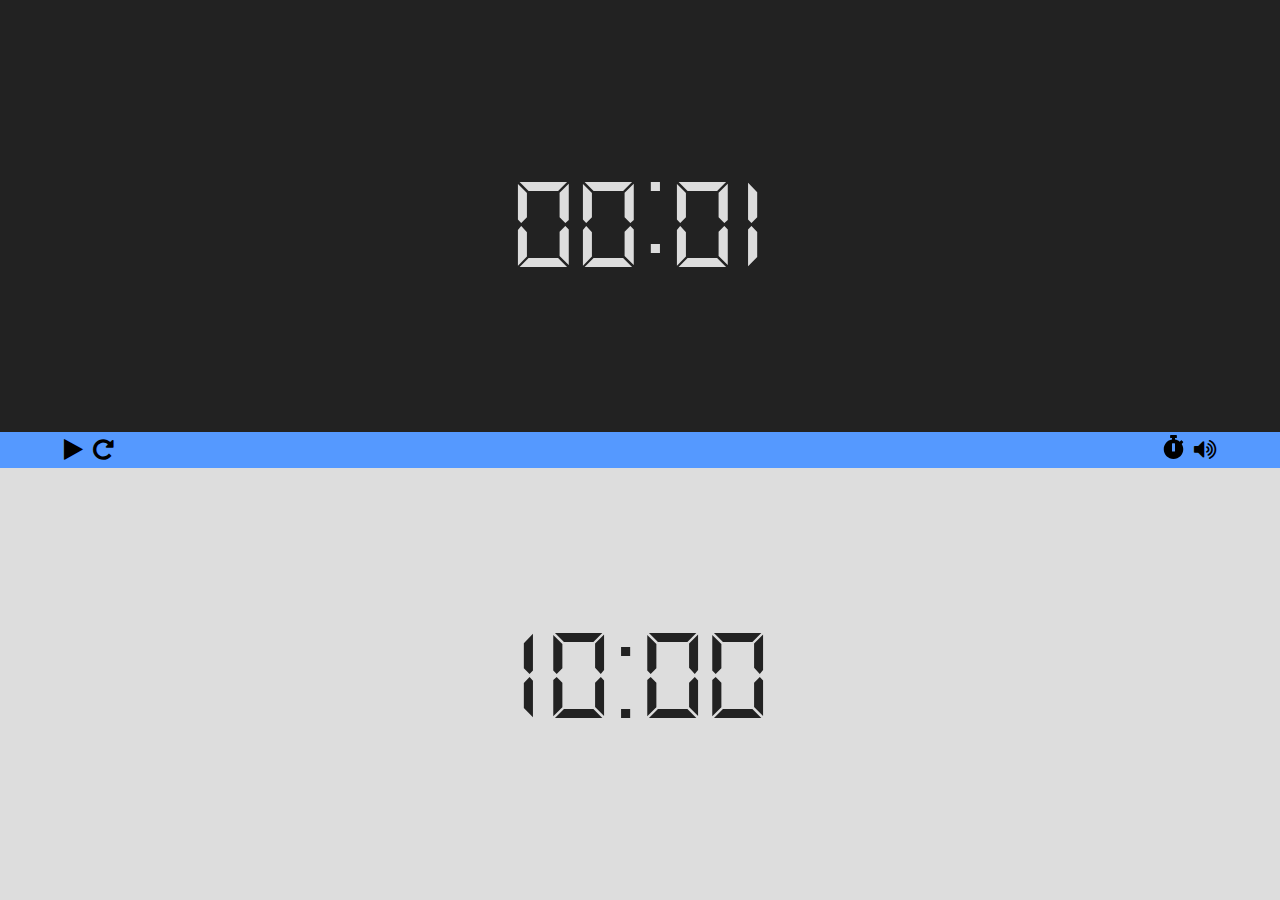
==== index.html @ 541e0b75 "Template & style" ====
<!DOCTYPE html>
<html lang="en">
<head>
    <meta charset="UTF-8">
    <meta http-equiv="X-UA-Compatible" content="IE=edge">
    <meta name="viewport" content="width=device-width, initial-scale=1.0">
    <title>
        Chess Clock
    </title>
    <link rel="stylesheet" href="style.css">
    <link rel="stylesheet" href="https://cdnjs.cloudflare.com/ajax/libs/font-awesome/4.7.0/css/font-awesome.min.css">
    <script src="script.js" defer></script>
</head>
<body>

    <!-- timer template -->
    <div id="timer_black" class="timer black">
        10:00
    </div>
    <div id="timer_white" class="timer white">
        10:00
    </div>

    <!-- options container template -->
    <div class="options">
        <div>
            <button id="play_pause">
                <i class="fa fa-play"></i>
            </button>
            <button id="reset">
                <i class="fa fa-rotate-right"></i>
            </button>
        </div>
        <div>
            <button id="change_time">
                <svg xmlns="http://www.w3.org/2000/svg" height="1em" viewBox="0 0 448 512"><path d="M432 304c0 114.9-93.1 208-208 208S16 418.9 16 304c0-104 76.3-190.2 176-205.5V64h-28c-6.6 0-12-5.4-12-12V12c0-6.6 5.4-12 12-12h120c6.6 0 12 5.4 12 12v40c0 6.6-5.4 12-12 12h-28v34.5c37.5 5.8 71.7 21.6 99.7 44.6l27.5-27.5c4.7-4.7 12.3-4.7 17 0l28.3 28.3c4.7 4.7 4.7 12.3 0 17l-29.4 29.4-.6.6C419.7 223.3 432 262.2 432 304zm-176 36V188.5c0-6.6-5.4-12-12-12h-40c-6.6 0-12 5.4-12 12V340c0 6.6 5.4 12 12 12h40c6.6 0 12-5.4 12-12z"/></svg>
            </button>
            <button id="volume">
                <i class="fa fa-volume-up"></i>
            </button>
        </div>
    </div>
</body>
</html>
---- style.css ----
:root {
    --primary: #59F;
    --white: #DDD;
    --black: #222;
}

@font-face {
    font-family: "DS-DIGI";
    src: url("./DS-DIGI.TTF");
}

* {
    margin: 0;
    padding: 0;
    box-sizing: border-box;
    border: none;
}
button {
    cursor: pointer;
}

/* timer styles */
.timer {
    height: 50dvh;
    width: 100vw;
    display: grid;
    place-items: center;
    font-size: 100pt;
    font-family: "DS-DIGI";
    cursor: pointer;
}
.black {
    background-color: var(--black);
    color: var(--white);
    transform: rotate(180deg);
}
.white {
    background-color: var(--white);
    color: var(--black);
}

/* options container styles */
.options {
    position: fixed;
    top: 50%;
    display: flex;
    justify-content: space-between;
    align-items: center;
    width: 100%;
    height: clamp(24px, 5vh, 36px);
    padding: 10px 5%;
    transform: translateY(-50%);
    background-color: var(--primary);
    color: black;
}

.options > div {
    display: flex;
    column-gap: 10px;
}

.options button {
    background-color: transparent;
    font-size: 18pt;
}
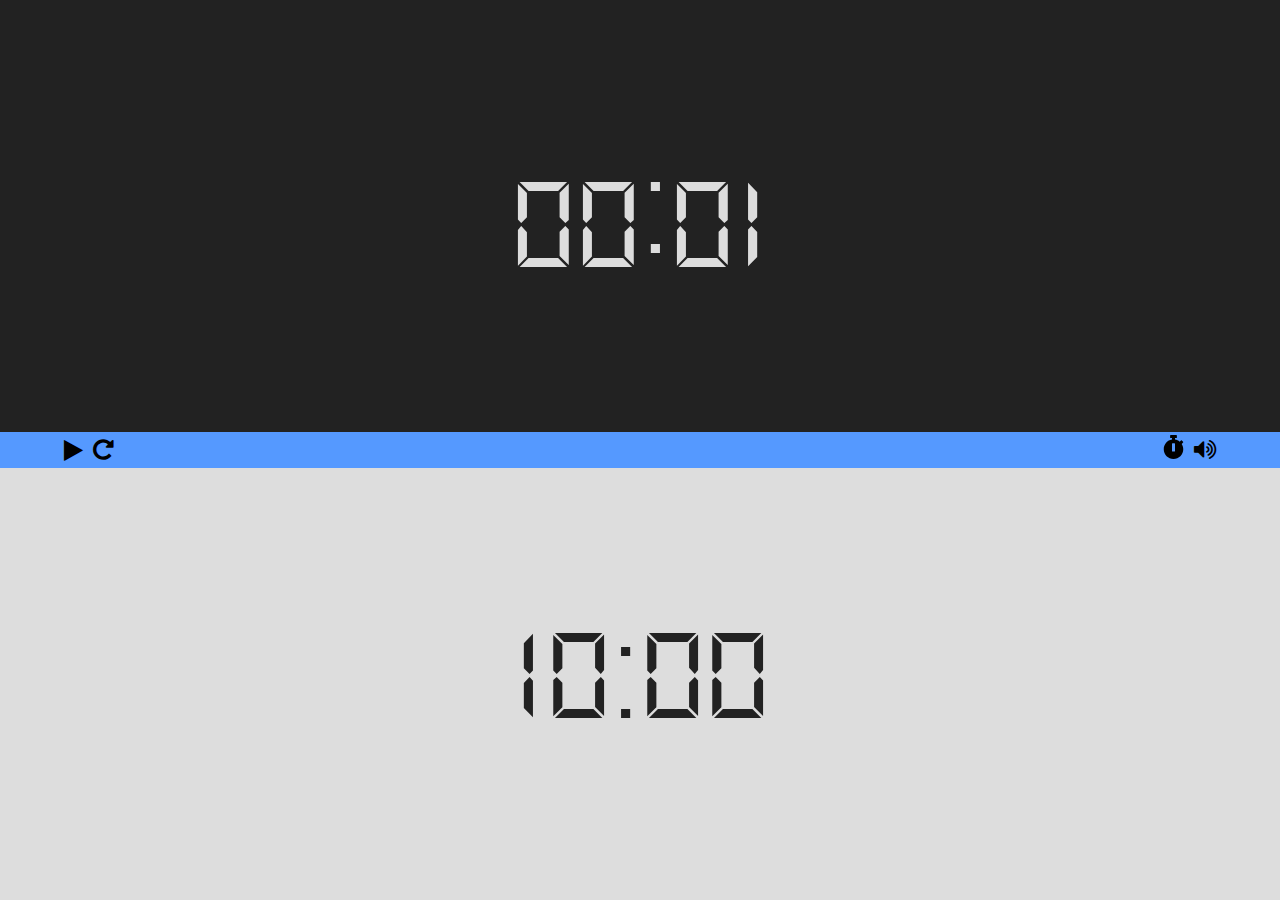
==== commit 59ef6a09: "Play & pause timer" ====
--- a/index.html
+++ b/index.html
@@ -24,8 +24,7 @@
     <!-- options container template -->
     <div class="options">
         <div>
-            <button id="play_pause">
-                <i class="fa fa-play"></i>
+            <button id="play_pause" class="fa fa-play">
             </button>
             <button id="reset">
                 <i class="fa fa-rotate-right"></i>
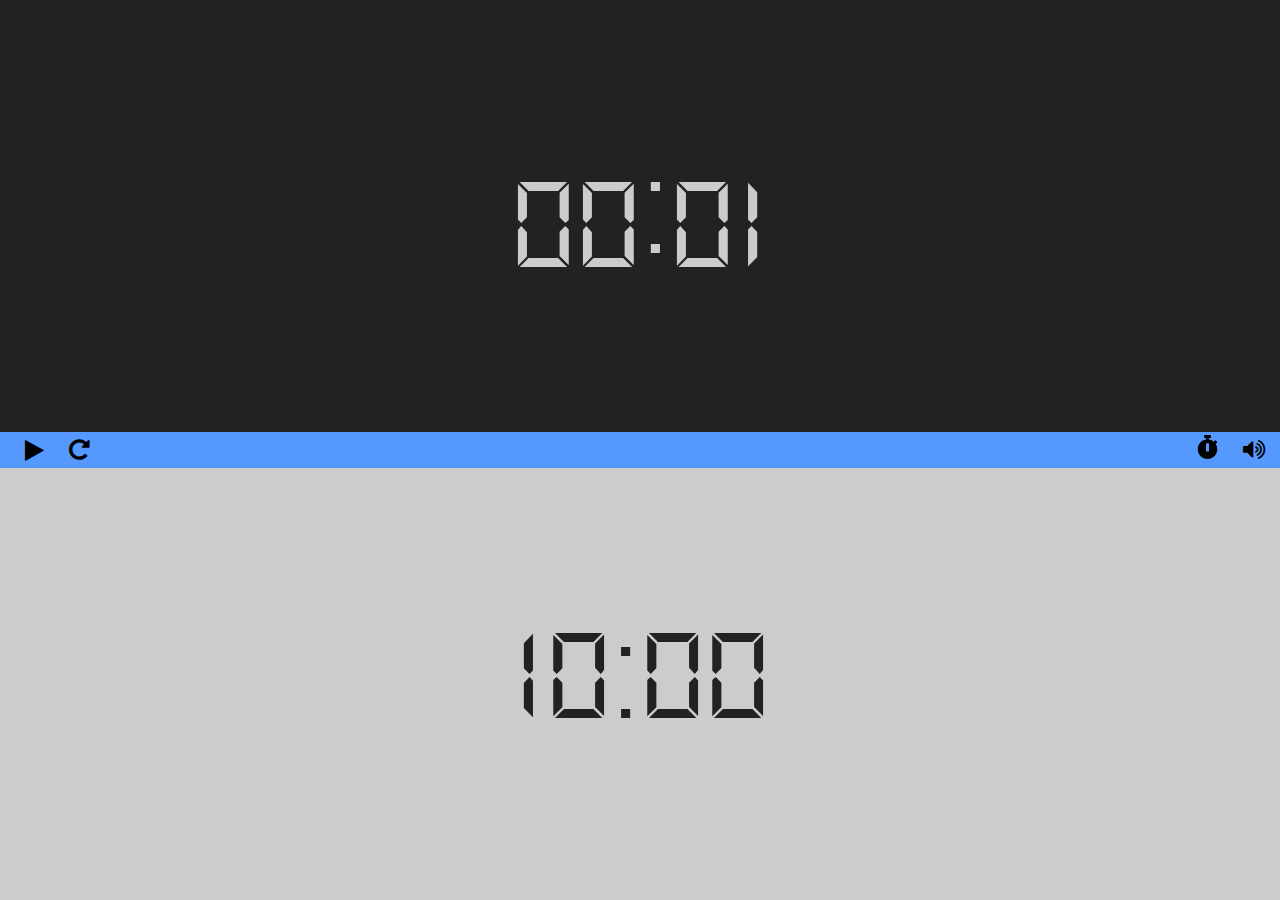
==== commit 54acc2d8: "Handle switch & reset timer" ====
--- a/index.html
+++ b/index.html
@@ -14,10 +14,10 @@
 <body>
 
     <!-- timer template -->
-    <div id="timer_black" class="timer black">
+    <div id="timer_black" class="timer black" onclick="handleSwitch('black')">
         10:00
     </div>
-    <div id="timer_white" class="timer white">
+    <div id="timer_white" class="timer white" onclick="handleSwitch('white')">
         10:00
     </div>
 
--- a/style.css
+++ b/style.css
@@ -1,6 +1,6 @@
 :root {
     --primary: #59F;
-    --white: #DDD;
+    --white: #CCC;
     --black: #222;
 }
 
@@ -48,7 +48,7 @@
     align-items: center;
     width: 100%;
     height: clamp(24px, 5vh, 36px);
-    padding: 10px 5%;
+    padding: 10px clamp(10px, 5%, 25px);
     transform: translateY(-50%);
     background-color: var(--primary);
     color: black;
@@ -56,7 +56,7 @@
 
 .options > div {
     display: flex;
-    column-gap: 10px;
+    column-gap: clamp(15px, 100%, 25px);
 }
 
 .options button {
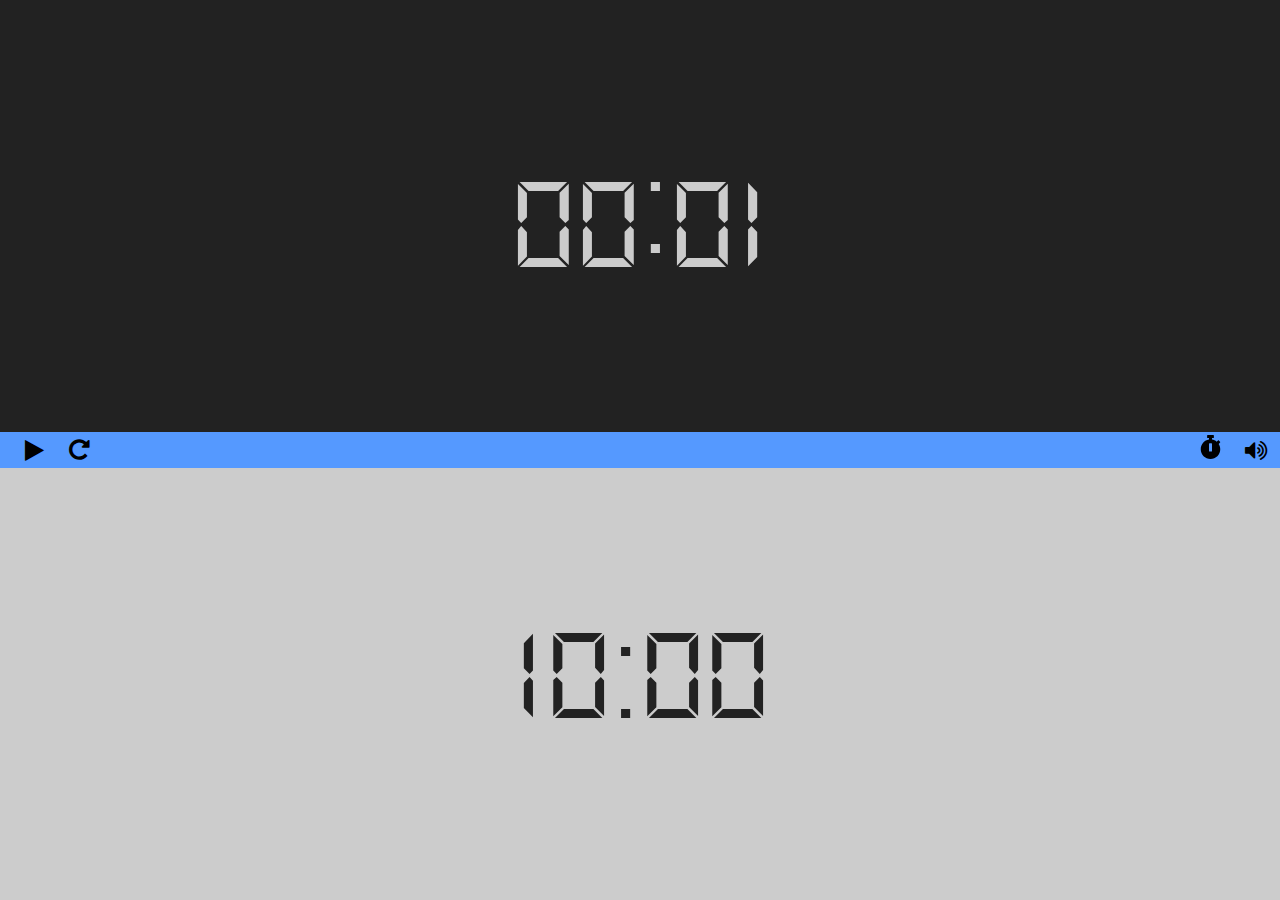
==== commit aef7a519: "Added ticking sound" ====
--- a/index.html
+++ b/index.html
@@ -34,8 +34,7 @@
             <button id="change_time">
                 <svg xmlns="http://www.w3.org/2000/svg" height="1em" viewBox="0 0 448 512"><path d="M432 304c0 114.9-93.1 208-208 208S16 418.9 16 304c0-104 76.3-190.2 176-205.5V64h-28c-6.6 0-12-5.4-12-12V12c0-6.6 5.4-12 12-12h120c6.6 0 12 5.4 12 12v40c0 6.6-5.4 12-12 12h-28v34.5c37.5 5.8 71.7 21.6 99.7 44.6l27.5-27.5c4.7-4.7 12.3-4.7 17 0l28.3 28.3c4.7 4.7 4.7 12.3 0 17l-29.4 29.4-.6.6C419.7 223.3 432 262.2 432 304zm-176 36V188.5c0-6.6-5.4-12-12-12h-40c-6.6 0-12 5.4-12 12V340c0 6.6 5.4 12 12 12h40c6.6 0 12-5.4 12-12z"/></svg>
             </button>
-            <button id="volume">
-                <i class="fa fa-volume-up"></i>
+            <button id="volume" class="fa fa-volume-up">
             </button>
         </div>
     </div>
--- a/style.css
+++ b/style.css
@@ -6,7 +6,7 @@
 
 @font-face {
     font-family: "DS-DIGI";
-    src: url("./DS-DIGI.TTF");
+    src: url("./assets/DS-DIGI.TTF");
 }
 
 * {
@@ -60,6 +60,7 @@
 }
 
 .options button {
+    width: 20px;
     background-color: transparent;
     font-size: 18pt;
 }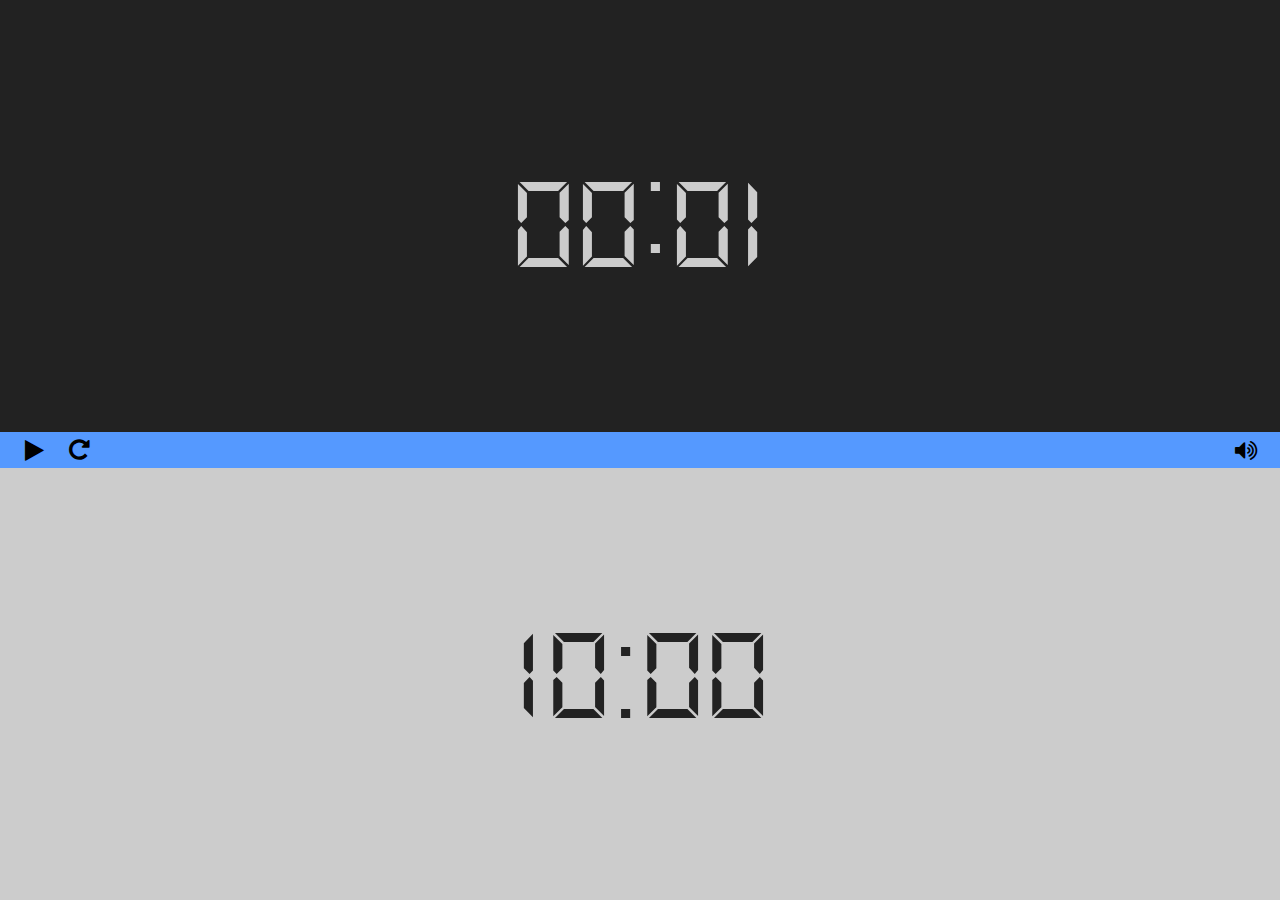
==== commit f378b0d0: "Setup manifest & service worker" ====
--- a/index.html
+++ b/index.html
@@ -10,6 +10,8 @@
     <link rel="stylesheet" href="style.css">
     <link rel="stylesheet" href="https://cdnjs.cloudflare.com/ajax/libs/font-awesome/4.7.0/css/font-awesome.min.css">
     <script src="script.js" defer></script>
+    <link rel="shortcut icon" href="assets/logo.png" type="image/x-icon">
+    <link rel="manifest" href="manifest.json">
 </head>
 <body>
 
@@ -31,9 +33,9 @@
             </button>
         </div>
         <div>
-            <button id="change_time">
+            <!-- <button id="change_time">
                 <svg xmlns="http://www.w3.org/2000/svg" height="1em" viewBox="0 0 448 512"><path d="M432 304c0 114.9-93.1 208-208 208S16 418.9 16 304c0-104 76.3-190.2 176-205.5V64h-28c-6.6 0-12-5.4-12-12V12c0-6.6 5.4-12 12-12h120c6.6 0 12 5.4 12 12v40c0 6.6-5.4 12-12 12h-28v34.5c37.5 5.8 71.7 21.6 99.7 44.6l27.5-27.5c4.7-4.7 12.3-4.7 17 0l28.3 28.3c4.7 4.7 4.7 12.3 0 17l-29.4 29.4-.6.6C419.7 223.3 432 262.2 432 304zm-176 36V188.5c0-6.6-5.4-12-12-12h-40c-6.6 0-12 5.4-12 12V340c0 6.6 5.4 12 12 12h40c6.6 0 12-5.4 12-12z"/></svg>
-            </button>
+            </button> -->
             <button id="volume" class="fa fa-volume-up">
             </button>
         </div>
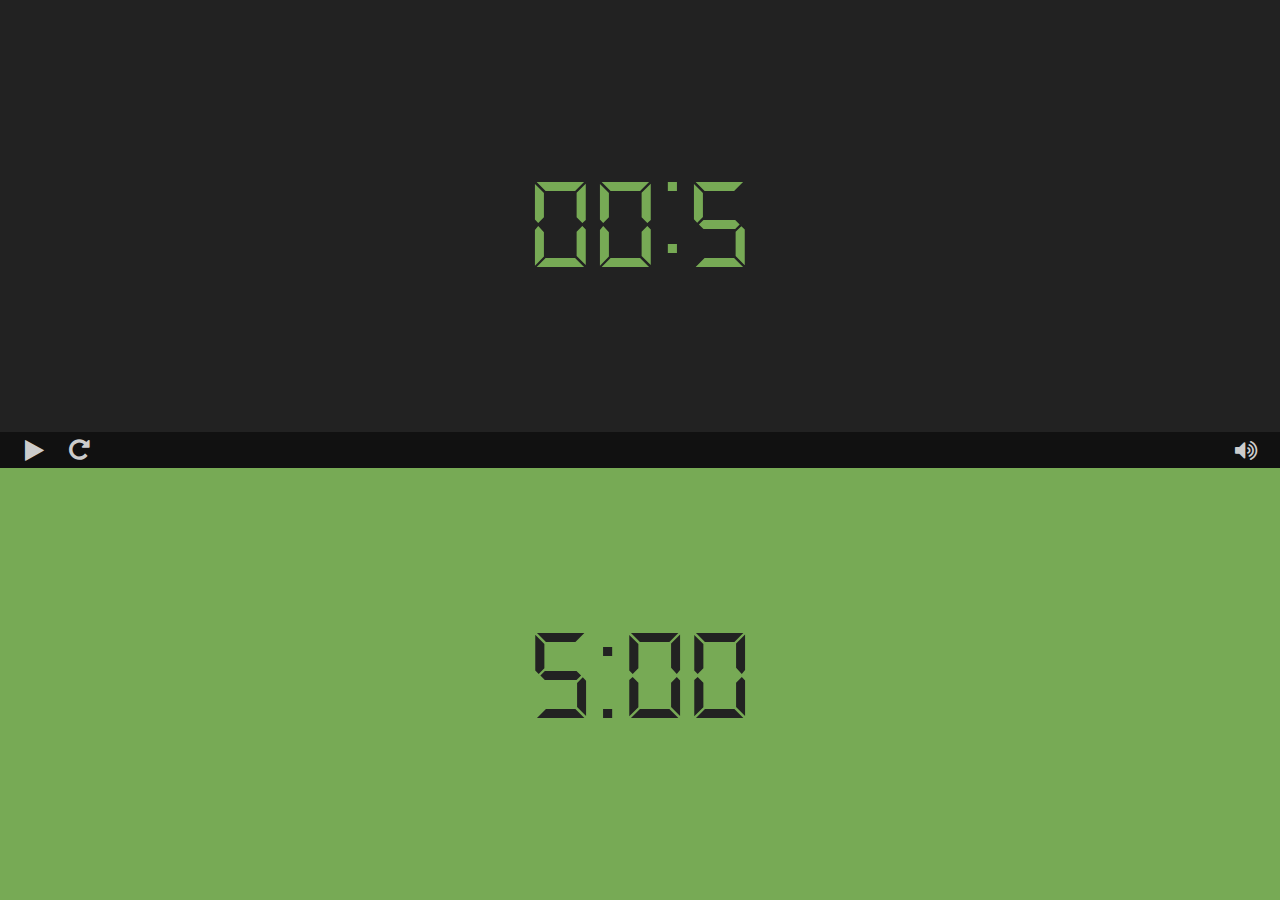
==== commit 74671e4f: "Handle complete timer & theme update" ====
--- a/index.html
+++ b/index.html
@@ -34,7 +34,7 @@
         </div>
         <div>
             <!-- <button id="change_time">
-                <svg xmlns="http://www.w3.org/2000/svg" height="1em" viewBox="0 0 448 512"><path d="M432 304c0 114.9-93.1 208-208 208S16 418.9 16 304c0-104 76.3-190.2 176-205.5V64h-28c-6.6 0-12-5.4-12-12V12c0-6.6 5.4-12 12-12h120c6.6 0 12 5.4 12 12v40c0 6.6-5.4 12-12 12h-28v34.5c37.5 5.8 71.7 21.6 99.7 44.6l27.5-27.5c4.7-4.7 12.3-4.7 17 0l28.3 28.3c4.7 4.7 4.7 12.3 0 17l-29.4 29.4-.6.6C419.7 223.3 432 262.2 432 304zm-176 36V188.5c0-6.6-5.4-12-12-12h-40c-6.6 0-12 5.4-12 12V340c0 6.6 5.4 12 12 12h40c6.6 0 12-5.4 12-12z"/></svg>
+                <svg xmlns="http://www.w3.org/2000/svg" height="1em" viewBox="0 0 448 512"><path fill="#CCC" d="M432 304c0 114.9-93.1 208-208 208S16 418.9 16 304c0-104 76.3-190.2 176-205.5V64h-28c-6.6 0-12-5.4-12-12V12c0-6.6 5.4-12 12-12h120c6.6 0 12 5.4 12 12v40c0 6.6-5.4 12-12 12h-28v34.5c37.5 5.8 71.7 21.6 99.7 44.6l27.5-27.5c4.7-4.7 12.3-4.7 17 0l28.3 28.3c4.7 4.7 4.7 12.3 0 17l-29.4 29.4-.6.6C419.7 223.3 432 262.2 432 304zm-176 36V188.5c0-6.6-5.4-12-12-12h-40c-6.6 0-12 5.4-12 12V340c0 6.6 5.4 12 12 12h40c6.6 0 12-5.4 12-12z"/></svg>
             </button> -->
             <button id="volume" class="fa fa-volume-up">
             </button>
--- a/style.css
+++ b/style.css
@@ -1,7 +1,7 @@
 :root {
-    --primary: #59F;
-    --white: #CCC;
-    --black: #222;
+    --dark: #111;
+    --player-one: #7A5;
+    --player-two: #222;
 }
 
 @font-face {
@@ -30,13 +30,13 @@
     cursor: pointer;
 }
 .black {
-    background-color: var(--black);
-    color: var(--white);
+    background-color: var(--player-two);
+    color: var(--player-one);
     transform: rotate(180deg);
 }
 .white {
-    background-color: var(--white);
-    color: var(--black);
+    background-color: var(--player-one);
+    color: var(--player-two);
 }
 
 /* options container styles */
@@ -50,7 +50,7 @@
     height: clamp(24px, 5vh, 36px);
     padding: 10px clamp(10px, 5%, 25px);
     transform: translateY(-50%);
-    background-color: var(--primary);
+    background-color: var(--dark);
     color: black;
 }
 
@@ -62,5 +62,6 @@
 .options button {
     width: 20px;
     background-color: transparent;
+    color: #CCC;
     font-size: 18pt;
 }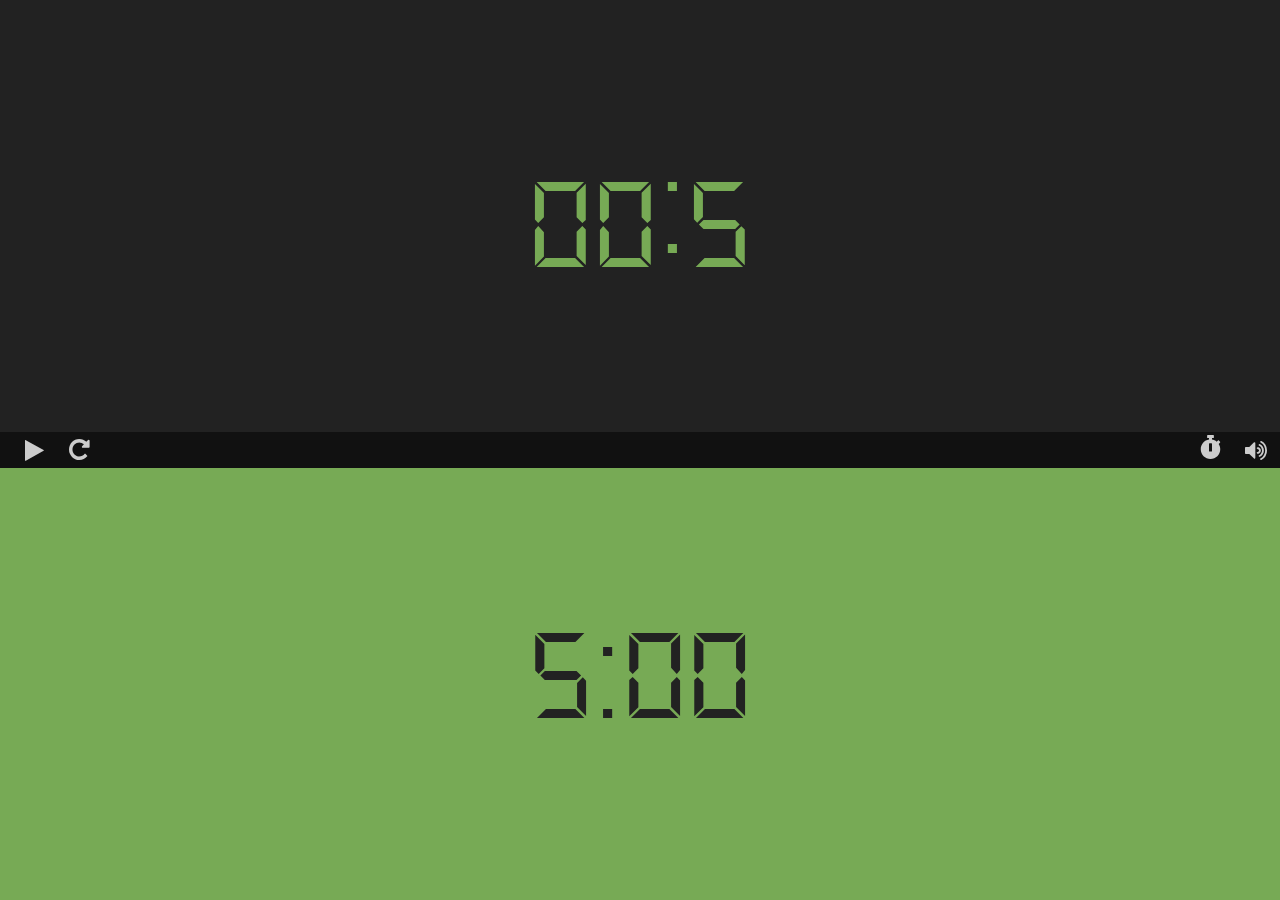
==== commit f6d87884: "Template for time update" ====
--- a/index.html
+++ b/index.html
@@ -33,10 +33,33 @@
             </button>
         </div>
         <div>
-            <!-- <button id="change_time">
+            <button id="change_time">
                 <svg xmlns="http://www.w3.org/2000/svg" height="1em" viewBox="0 0 448 512"><path fill="#CCC" d="M432 304c0 114.9-93.1 208-208 208S16 418.9 16 304c0-104 76.3-190.2 176-205.5V64h-28c-6.6 0-12-5.4-12-12V12c0-6.6 5.4-12 12-12h120c6.6 0 12 5.4 12 12v40c0 6.6-5.4 12-12 12h-28v34.5c37.5 5.8 71.7 21.6 99.7 44.6l27.5-27.5c4.7-4.7 12.3-4.7 17 0l28.3 28.3c4.7 4.7 4.7 12.3 0 17l-29.4 29.4-.6.6C419.7 223.3 432 262.2 432 304zm-176 36V188.5c0-6.6-5.4-12-12-12h-40c-6.6 0-12 5.4-12 12V340c0 6.6 5.4 12 12 12h40c6.6 0 12-5.4 12-12z"/></svg>
-            </button> -->
+            </button>
             <button id="volume" class="fa fa-volume-up">
+            </button>
+        </div>
+    </div>
+
+    <!-- time input modal -->
+    <div id="current_set_time_modal" class="overlay hidden">
+        <div class="dialog" onclick="event.stopPropagation()">
+            <strong>
+                Set Time Limit
+            </strong>
+            <div class="time-setter">
+                <button id="decrement_set_time_value">
+                    &minus;
+                </button>
+                <strong id="current_set_time_value">
+                    0
+                </strong>
+                <button id="increment_set_time_value">
+                    &plus;
+                </button>
+            </div>
+            <button id="update_current_set_time">
+                Save
             </button>
         </div>
     </div>
--- a/style.css
+++ b/style.css
@@ -14,6 +14,7 @@
     padding: 0;
     box-sizing: border-box;
     border: none;
+    font-family: sans-serif;
 }
 button {
     cursor: pointer;
@@ -64,4 +65,69 @@
     background-color: transparent;
     color: #CCC;
     font-size: 18pt;
+}
+
+/* modal styles */
+#current_set_time_modal.overlay {
+    position: fixed;
+    top: 0;
+    left: 0;
+    display: grid;
+    place-items: center;
+    width: 100vw;
+    height: 100vh;
+    background-color: #0005;
+    backdrop-filter: blur(5px);
+    transition: opacity 400ms, filter 400ms;
+}
+#current_set_time_modal.overlay.hidden {
+    transform: scale(0);
+    opacity: 0;
+    filter: blur(3px);
+}
+
+#current_set_time_modal .dialog {
+    display: flex;
+    flex-direction: column;
+    justify-content: center;
+    align-items: center;
+    row-gap: 25px;
+    width: min(80%, 360px);
+    aspect-ratio: 3/2;
+    background-color: #FFF;
+    border-radius: 10px;
+    transition: 400ms;
+}
+#current_set_time_modal.overlay.hidden .dialog {
+    transform: translateY(100dvh);
+}
+
+#current_set_time_modal strong {
+    font-size: 1.5rem;
+}
+
+#current_set_time_modal .time-setter {
+    display: flex;
+    justify-content: space-evenly;
+    align-items: center;
+    width: 80%;
+}
+.time-setter button {
+    width: 36px;
+    aspect-ratio: 1;
+    background-color: transparent;
+    color: var(--dark);
+    font-size: 1.25rem;
+    border: 2px solid var(--dark);
+    border-radius: 50%;
+    font-weight: 900;
+}
+
+#update_current_set_time {
+    width: 150px;
+    padding: 10px;
+    background-color: var(--dark);
+    color: #FFF;
+    border-radius: 10px;
+    font-weight: bold;
 }